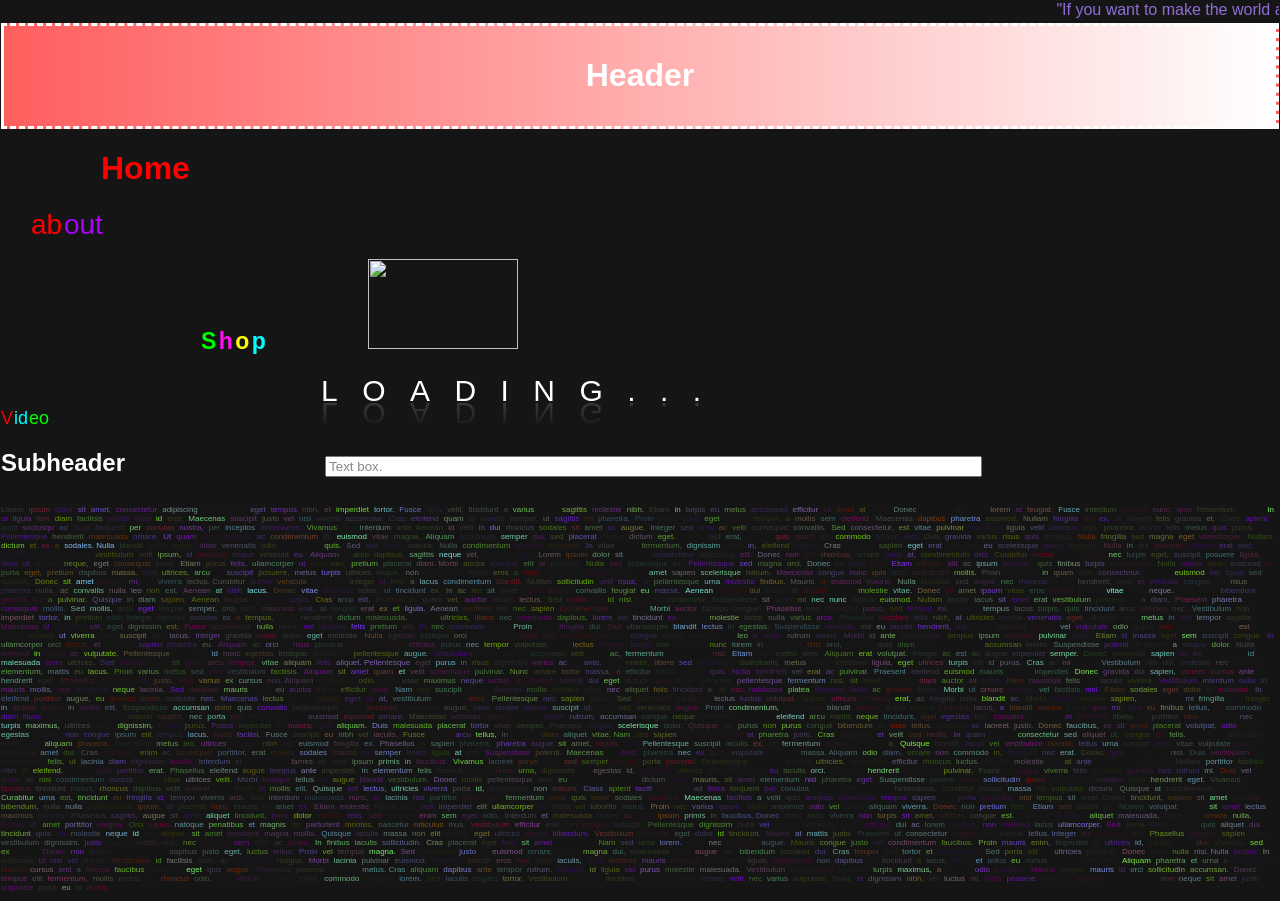
==== index.html @ 18926d53 "Add files via upload" ====
<!DOCTYPE html>
<html lang="en">
<head>
    <meta charset="UTF-8">
    <meta name="viewport" content="width=device-width, initial-scale=1.0">
    <title>11-22-33-44-55-66</title>
	 <link rel="icon" href="icon.png" type="image/png">
    <style>
		
		
		h2 {
			color: white
		}
        body {
            font-family: 'Arial', sans-serif;
            margin: 1px;
            padding: 0;
            background-color: #151515;
        }

        header {
            background: linear-gradient(to right, #FF5E5E, #ffffff);
            color: #fff;
            padding: 10px;
            text-align: center;
			border: dashed #FDFDFD
        }

        .fineprint {
            font-size: 8px;
            display: inline-block;
        }

        .random-color {
            display: inline-block;
            margin-right: 5px; /* Adjust the margin-right to create space between words */
        }
       
        marquee {
            white-space: nowrap;
            overflow: hidden;
        }

        marquee a {
            margin-right: 200px; /* Adjust the spacing between phrases */
			color: mediumpurple
        }
		
		
		
		
        .wave {
            position: relative;
            -webkit-box-reflect: below -12px linear-gradient(transparent, rgba(0, 0, 0, .2));
        }

        .wave span {
            position: relative;
            display: inline-block;
            color: #fff;
            font-size: 30px;
            text-transform: uppercase;
            animation: animate 2s ease-in-out infinite;
            animation-delay: calc(.1s*var(--i));
			margin-left: 20px
        }

        @keyframes animate {
            0% {
                transform: translateY(0px);
            }

            20% {
                transform: translateY(-20px);
            }

            40%,
            100% {
                transform: translateY(0px);
            }
        }
		
		#margin300 {
			margin-left: 300px
		}
		.textbox {
			color: #888888;
			margin-right: 200px
		}
		
a:link, a:visited {
  color: purple;
  background-color: transparent;
  text-decoration: none;
}
		
		.homelink {
			margin-left: 100px;
		}
	
		.aboutlink{
			margin-left: 30px;
			font-size: 28px;
			word-spacing: -6px;
		}
			.videolink{
			font-size: 18px;
			word-spacing: -4px;
		}
		
		.homelink a {
    color: red;
}
		.shoplink{
		padding-left: 200px;
		font-size: 23px;
		word-spacing: -4px;
		}

		
    </style>
</head>
<body>
	
    <marquee behavior="scroll" direction="left" scrollamount="5">
        <a>"If you want to make the world a better place, Take a look at yourself and make a change. Hooo" -BATMAN</a>
        <a>"But we all got a chicken-duck-woman thing waiting for us." -BLR</a>
        <a>"I launched that pug into space." -GIR</a>
		<a>"This must be a special episode, he's yelling at his sister again." -Buford Van Stomm</a>
		<a>"I'm not allowed to insult guests directly." -Bernard</a>
        <!-- Add more <a> tags for additional phrases -->
    </marquee>

<header>
        <h1>Header</h1>
    </header>

    <h1 class="homelink"> <a href="index.html">Home</a> <br> </h1>

	<a href="#" class="aboutlink">
		<font color="ff0000">ab</font>
		<font color="aa00ff">out</font>
	</a>
	
     <h3><a href="Shop/Shop.html" class="shoplink" style="padding-bottom: 30px;">
		 <font color="#00ff00">S</font>
		 <font color="#ff0ff">h</font>
		 <font color="#ffff00">o</font>
		 <font color="#00ffff">p</font>
	 </a>
	
	<a href="DVD/DVD.html" style="margin-left: 100px;"><img src="index/DVDbutton.gif" width="150" height="90" alt=""/></a>
	
	</h3>
	
	
	<div class="wave" id="margin300">
        <span style="--i:1">L</span>
        <span style="--i:2">o</span>
        <span style="--i:3">a</span>
        <span style="--i:4">d</span>
        <span style="--i:5">i</span>
        <span style="--i:6">n</span>
        <span style="--i:7">g</span>
        <span style="--i:8">.</span>
        <span style="--i:9">.</span>
        <span style="--i:10">.</span>
    </div>

	<a href="#" class="videolink">
		<font color="ff0000">V</font>
		<font color="00ffff">id</font>
		<font color="00ff00">eo</font>
	</a>

	
<h2>Subheader&nbsp; &nbsp; &nbsp; &nbsp; &nbsp; &nbsp; &nbsp; &nbsp; &nbsp; &nbsp; &nbsp; &nbsp; &nbsp; &nbsp; &nbsp; 
<input type="text"  class="textbox" value="Text box." size="80" rows="5"></h2>

	
<section>
<p class="fineprint" id="coloredText">Lorem ipsum dolor sit amet, consectetur adipiscing elit. Nullam eget tempus nibh, et imperdiet tortor. Fusce urna velit, tincidunt a varius eget, sagittis molestie nibh. Etiam in turpis eu metus accumsan efficitur sit amet at arcu. Donec dapibus sit amet lorem at feugiat. Fusce interdum gravida nunc, quis fermentum lorem. In ut ligula non diam facilisis mattis vitae id erat. Maecenas suscipit justo vel nisl viverra accumsan. Cras eleifend quam at mauris semper, ut sagittis mi pharetra. Proin porta diam eget mauris tempor, a mollis sem eleifend. Maecenas dapibus pharetra euismod. Nullam fringilla leo ex, at laoreet felis gravida et. Class aptent taciti sociosqu ad litora torquent per conubia nostra, per inceptos himenaeos. Vivamus sed interdum ante.

Aenean id velit in dui rhoncus sodales sit amet ac augue. Integer sed arcu ac velit consequat convallis. Sed consectetur, est vitae pulvinar faucibus, ligula velit dapibus felis, pharetra lacinia felis metus quis purus. Pellentesque hendrerit malesuada ornare. Ut quam sem, pulvinar ac condimentum in, euismod vitae magna. Aliquam accumsan semper dui, sed placerat neque dictum eget. Donec nisi erat, cursus quis quam ac, commodo rutrum orci. Duis gravida varius risus quis tempus. Nulla fringilla sed magna eget ullamcorper. Nullam dictum et ex a sodales.

Nulla blandit lacus lectus, vitae venenatis odio fermentum quis. Sed sed turpis mauris. Nulla condimentum placerat tincidunt. In vitae justo fermentum, dignissim dolor in, eleifend neque. Cras pulvinar sapien eget erat pharetra, eu scelerisque quam tristique. Nulla in dui volutpat, ultrices erat sed, vestibulum ante. Donec vestibulum velit ipsum, id molestie neque vehicula eu. Aliquam a arcu dapibus, sagittis neque vel, euismod nisl. Lorem ipsum dolor sit amet, consectetur adipiscing elit. Donec non nisi rhoncus, ornare nunc at, condimentum orci. Curabitur metus erat, dictum nec turpis eget, suscipit posuere ligula. Nam ut laoreet neque, eget consequat justo. Etiam purus felis, ullamcorper ut eros nec, pretium placerat diam.

Morbi auctor tristique elit at placerat. Nulla sed scelerisque ex. Pellentesque sed magna orci. Donec eu urna velit. Etiam efficitur elit ac ipsum pulvinar, quis finibus turpis scelerisque. Nulla metus eros, euismod id porta eget, pretium dapibus massa. Sed ultrices, arcu at suscipit posuere, metus turpis ultrices neque, non vestibulum lectus eros a risus. Phasellus posuere elit sit amet sapien scelerisque rutrum. Maecenas congue nunc quis arcu sollicitudin mollis. Proin maximus in quam quis consectetur. Donec euismod vel ligula sed suscipit. Donec sit amet tempor mi, ac viverra lectus.

Curabitur auctor vehicula convallis. Integer id felis a lacus condimentum blandit. Nullam sollicitudin velit risus, at pellentesque urna molestie finibus. Mauris ut euismod mauris. Nulla faucibus sed augue nec rhoncus. Nulla hendrerit, urna et vehicula congue, mi risus pharetra nulla, ac convallis nulla leo non est. Aenean at nibh lacus. Donec vitae tincidunt tellus, ut tincidunt ex. In ac leo sit amet purus finibus convallis feugiat eu massa. Aenean semper dui lacus, id aliquet neque molestie vitae. Donec sit amet ipsum vitae eros blandit finibus vitae eget neque. Maecenas bibendum gravida dui a pulvinar. Quisque in diam sapien. Aenean feugiat convallis turpis. Cras arcu elit, rhoncus ac quam vel, auctor iaculis lectus. Sed mollis est id nisl sagittis consectetur.

Suspendisse sit amet mi nec nunc finibus euismod. Nullam auctor lacus sit amet erat vestibulum posuere in a diam. Praesent pharetra consequat mollis. Sed mollis, arcu eget tempor semper, orci risus maximus erat, at feugiat erat ex et ligula. Aenean eleifend nisl nec sapien condimentum euismod. Morbi auctor facilisis congue. Phasellus non imperdiet purus, sed tempor mi. Integer tempus lacus turpis, quis tincidunt arcu ultricies nec. Vestibulum non imperdiet tortor, in pretium nibh.

Integer egestas sodales ex a tempus. Nam hendrerit dictum malesuada. Donec ultricies, libero nec commodo dapibus, lorem elit tincidunt ex, varius molestie tortor nulla varius arcu. Phasellus tincidunt felis nibh, at ultricies massa venenatis eget. Aliquam nec metus in nisl tempor sagittis. Maecenas id convallis elit, eget dignissim est. Fusce scelerisque nulla tortor, vel ultricies felis pretium vel. In nec commodo risus. Proin vitae fringilla dui. Sed ullamcorper blandit lectus in egestas. Suspendisse rhoncus, est eu iaculis hendrerit, est ligula euismod augue, vel vulputate odio quam non urna.

Maecenas est lacus, ultricies ut viverra nec, suscipit nec lacus. Integer gravida mollis quam eget molestie. Nulla egestas tristique orci sed feugiat. Duis nec vulputate mi, nec congue purus. Integer nec leo a lorem rutrum varius. Morbi id ante malesuada, tempus ipsum suscipit, pulvinar nulla. Etiam id massa eget sem suscipit congue. In ullamcorper orci lectus, et volutpat sapien pharetra eu. Aliquam ac orci a risus placerat egestas.

Donec efficitur, purus nec tempor vulputate, velit lectus semper lacus, non molestie nunc lorem in ligula. Ut felis orci, congue quis diam quis, fermentum accumsan lorem. Suspendisse potenti. Praesent a magna dolor. Nulla eleifend in quam ac vulputate. Pellentesque nec velit id nunc egestas tristique. Donec et pellentesque augue. Vestibulum quam libero, accumsan sed urna ac, fermentum malesuada nisl. Etiam non mattis sem. Aliquam erat volutpat. Integer ac est ac augue imperdiet semper. Donec venenatis sapien ac ex venenatis, id malesuada enim ultrices. Sed ultricies arcu sit amet arcu tempus, vitae aliquam felis aliquet.

Pellentesque eget purus in risus dignissim varius ac et ante. Sed mattis, libero sed vestibulum sollicitudin, metus turpis interdum ligula, eget ultrices turpis elit id purus. Cras ac mi lacus. Vestibulum nisi dui, molestie nec pharetra elementum, mattis eu lacus. Proin varius metus sed erat vestibulum facilisis. Aliquam sit amet quam et velit scelerisque pulvinar. Nunc ornare tortor massa, a efficitur tellus ultrices quis. Nulla hendrerit vel erat ac pulvinar. Praesent eleifend euismod mauris mattis imperdiet. Donec gravida dui sapien, laoreet cursus ante hendrerit eget. Phasellus dictum mollis justo, eget varius ex cursus non.

Aliquam bibendum odio urna, vitae maximus neque luctus ac. Nullam blandit dui eget dictum ullamcorper. Vivamus pellentesque fermentum nisi, sit amet placerat diam auctor sit amet. Nam maximus felis vel iaculis viverra. Vestibulum interdum nulla in mauris mollis, non hendrerit neque lacinia. Sed tincidunt mauris eros, eu auctor ligula efficitur vitae. Nam sed suscipit purus. Aenean mollis sodales odio, nec aliquet felis tincidunt a. In hac habitasse platea dictumst.

Nulla ac gravida libero. Morbi ut ornare massa, vel facilisis nisi. Etiam sodales eget dolor et euismod. In eleifend porttitor augue, eu gravida lorem molestie nec. Maecenas lectus ipsum, lacinia eget mi at, vestibulum dapibus eros. Pellentesque nec sapien purus. Sed bibendum metus in lectus luctus volutpat. Nullam ultrices rhoncus erat, ac fringilla nulla blandit ac. Morbi dictum tempus sapien, nec luctus mi fringilla eu. Integer in dictum quam, in mollis elit. Suspendisse accumsan dolor quis convallis pellentesque. Nam tincidunt consequat augue, vitae ornare mauris suscipit id. Duis nec venenatis augue. Proin condimentum, libero non blandit lacinia, quam massa pharetra lacus, a blandit mauris purus quis mi. Sed eu finibus tellus, ut commodo diam.

Nunc dignissim tellus quis mauris sagittis, nec porta nisi faucibus. Nunc euismod euismod ornare. Maecenas vehicula quam eleifend ipsum rutrum, accumsan congue neque venenatis. Quisque eleifend arcu mattis neque tincidunt, eget egestas felis convallis. Aliquam et interdum libero, at porttitor sem. Aliquam nec turpis maximus, ultrices enim dignissim, mattis purus. Fusce imperdiet at mauris quis aliquam. Duis malesuada placerat tortor vitae semper. Praesent congue scelerisque dolor. Quisque vel purus non purus congue bibendum ut vitae tellus. Aliquam ac laoreet justo. Donec faucibus, ex sit amet placerat volutpat, odio nulla egestas mauris, non congue ipsum elit tempus lacus. Nulla facilisi. Fusce suscipit eu nibh vel iaculis. Fusce mollis arcu tellus, in finibus diam aliquet vitae.

Nam sed sapien lectus. Praesent at pharetra justo. Cras imperdiet et velit sed mollis. In quam quam, consectetur sed aliquet ut, congue ac felis. Vivamus bibendum lorem non aliquam pharetra. Maecenas metus leo, ultrices gravida nibh ac, euismod fringilla ex. Phasellus in sapien pharetra, pharetra augue sit amet, iaculis nisi. Pellentesque suscipit iaculis ex, ac fermentum quam imperdiet a. Quisque blandit, lacus vel vestibulum blandit, tellus urna suscipit velit, vitae vulputate arcu ipsum sit amet dui. Cras tincidunt, enim ac consequat porttitor, erat mauris sodales mauris, in semper lorem ligula at est. Suspendisse potenti. Maecenas ex felis, pharetra nec ex quis, vulputate ultricies massa.

Aliquam odio diam, ornare non commodo in, tincidunt nec erat. Donec quis sollicitudin nisi. Duis vestibulum ullamcorper felis, ut lacinia diam dignissim iaculis. Interdum et malesuada fames ac ante ipsum primis in faucibus. Vivamus laoreet purus erat, sed semper mauris porta placerat. Pellentesque suscipit gravida ultricies. Maecenas efficitur rhoncus luctus. Integer molestie leo at ante consequat pharetra. Nullam porttitor facilisis nibh et eleifend. Donec eget porttitor erat. Phasellus eleifend augue tempus ante imperdiet, in elementum felis tempus. Etiam nunc urna, dignissim ac egestas id, vulputate ultrices ante.

Maecenas eu iaculis orci. Praesent hendrerit venenatis pulvinar. Fusce at augue viverra felis molestie gravida nec rutrum mi. Duis vel libero ac nisi condimentum cursus. Proin vitae ultrices velit. Morbi tristique tellus ac augue blandit vestibulum. Donec mollis pellentesque ante eu commodo.

Integer dictum dolor mauris, sit amet elementum nisl pharetra eget. Suspendisse potenti. Nam sollicitudin quam mi, ultrices sodales risus hendrerit eget. Vivamus faucibus tincidunt metus, rhoncus dapibus velit laoreet sed. Proin id mollis elit. Quisque est lectus, ultricies viverra porta id, elementum non mauris. Class aptent taciti sociosqu ad litora torquent per conubia nostra, per inceptos himenaeos. Curabitur cursus massa vel vulputate dictum. Quisque at condimentum ipsum. Curabitur urna est, tincidunt eu fringilla id, tempor viverra orci. Sed interdum malesuada nunc, et lacinia nisl porttitor quis. Nam fermentum nunc quis tortor sodales tincidunt. Maecenas facilisis a velit quis tempus. Maecenas tempus sapien elit, porta imperdiet nisl tempus sit amet.

Donec tincidunt, sapien sit amet sodales bibendum, nulla nulla pellentesque ipsum, at placerat nunc mauris sit amet ex. Etiam molestie finibus dui, non imperdiet elit ullamcorper in. Nulla vel lobortis metus. Proin nec varius ipsum. Morbi maximus odio vel turpis aliquam viverra. Donec non pretium felis. Etiam sed auctor ex. Nullam volutpat neque sit amet lectus maximus lobortis. Phasellus sagittis, augue sit amet aliquet tincidunt, nunc dolor efficitur felis, sed sodales enim sem eget odio. Interdum et malesuada fames ac ante ipsum primis in faucibus.

Donec dolor arcu, viverra non turpis sit amet, ultrices congue est. Vivamus faucibus aliquet malesuada. Donec ut ornare nulla. Donec sit amet porttitor magna. Orci varius natoque penatibus et magnis dis parturient montes, nascetur ridiculus mus. Vestibulum efficitur erat non congue suscipit. Pellentesque dignissim nulla vel efficitur vehicula. Nulla efficitur dui ac lorem facilisis, non eleifend lacus ullamcorper. Sed porta libero quam, quis aliquet dui tincidunt quis. Ut molestie neque id nisl aliquet, sit amet hendrerit magna mollis. Quisque iaculis massa non elit mattis, eget ultrices augue bibendum. Vestibulum convallis eget dolor id tincidunt. Mauris at mattis justo. Praesent ut consectetur metus, non cursus tellus.

Integer eu euismod nisl. Phasellus sagittis, sapien vitae vestibulum dignissim, justo mauris mattis erat, nec dapibus sem nibh ac quam. In finibus iaculis sollicitudin. Cras placerat eget felis sit amet venenatis. Nam sed urna lorem. Cras nec molestie augue. Mauris congue justo vel condimentum faucibus. Proin mauris enim, imperdiet id ultrices id, cursus quis dui. Vivamus sed ex lectus. Donec non quam condimentum, dapibus justo eget, luctus tellus. Proin vel tempus magna. Sed venenatis justo id euismod ornare. Morbi magna dui, malesuada eget augue vel, bibendum tincidunt dui. Cras tempor sed tortor et scelerisque. Sed porta elit in ultricies placerat. Donec vitae nulla nisi.

Nulla facilisi. In vulputate ut nisl vel auctor. Vestibulum id facilisis arcu, ac fermentum magna. Morbi lacinia pulvinar euismod. Vivamus blandit eros non diam iaculis, vitae eleifend mauris rhoncus. Duis odio ligula, vestibulum non dapibus ut, tincidunt a lacus. Proin et tellus eu metus egestas pharetra. Aliquam pharetra et urna a vestibulum. Mauris cursus orci a massa faucibus maximus eget quis augue. Phasellus placerat dapibus metus.

Cras aliquam dapibus ante tempor rutrum. Aenean id ligula vel purus molestie malesuada. Vestibulum lacinia odio tincidunt turpis maximus, a aliquet odio posuere. Mauris tempor mauris id orci sollicitudin accumsan. Donec tempus elit fermentum, mollis metus ac, rhoncus odio. Duis dictum sodales tortor, commodo pharetra lorem. Sed iaculis sagittis tortor. Vestibulum eleifend tincidunt imperdiet. Duis ornare velit nec varius vulputate. Nunc et dignissim nibh, vel luctus mi. Duis posuere rhoncus dapibus. Pellentesque non neque sit amet justo vulputate porta eu id lectus.

</p>
</section>

<script>
        function getRandomMutedColor() {
            var letters = '0123456789ABCDEF';
            var color = '#';
            for (var i = 0; i < 6; i++) {
                color += letters[Math.floor(Math.random() * 16)];
            }
            // Make the color more muted by adjusting brightness and saturation
            color = color.replace(/^#/, '#80'); // Adjust the brightness (80 out of 100)
            return color;
        }

        var wordsContainer = document.getElementById('coloredText');
        var words = wordsContainer.textContent.split(' ');

        wordsContainer.innerHTML = ''; // Clear the original content

        words.forEach(function (word) {
            var span = document.createElement('span');
            span.textContent = word + ' ';
            span.classList.add('random-color');
            span.style.color = getRandomMutedColor();
            wordsContainer.appendChild(span);
        });
    </script>
	
	
	
	
<script>
	        function generateRandomDigits(length) {
            let result = '';
            const characters = '0123456789';
            const charactersLength = characters.length;
            for (let i = 0; i < length; i++) {
                result += characters.charAt(Math.floor(Math.random() * charactersLength));
            }
            return result;
        }

        function changeTitle() {
            const randomDigits = generateRandomDigits(10); // Change 8 to the desired length of digits
            document.title = ' ' + randomDigits;
        }

        // Change the title every 3 seconds (3000 milliseconds)
        setInterval(changeTitle, 1000);
	
</script>
	
</body>
</html>
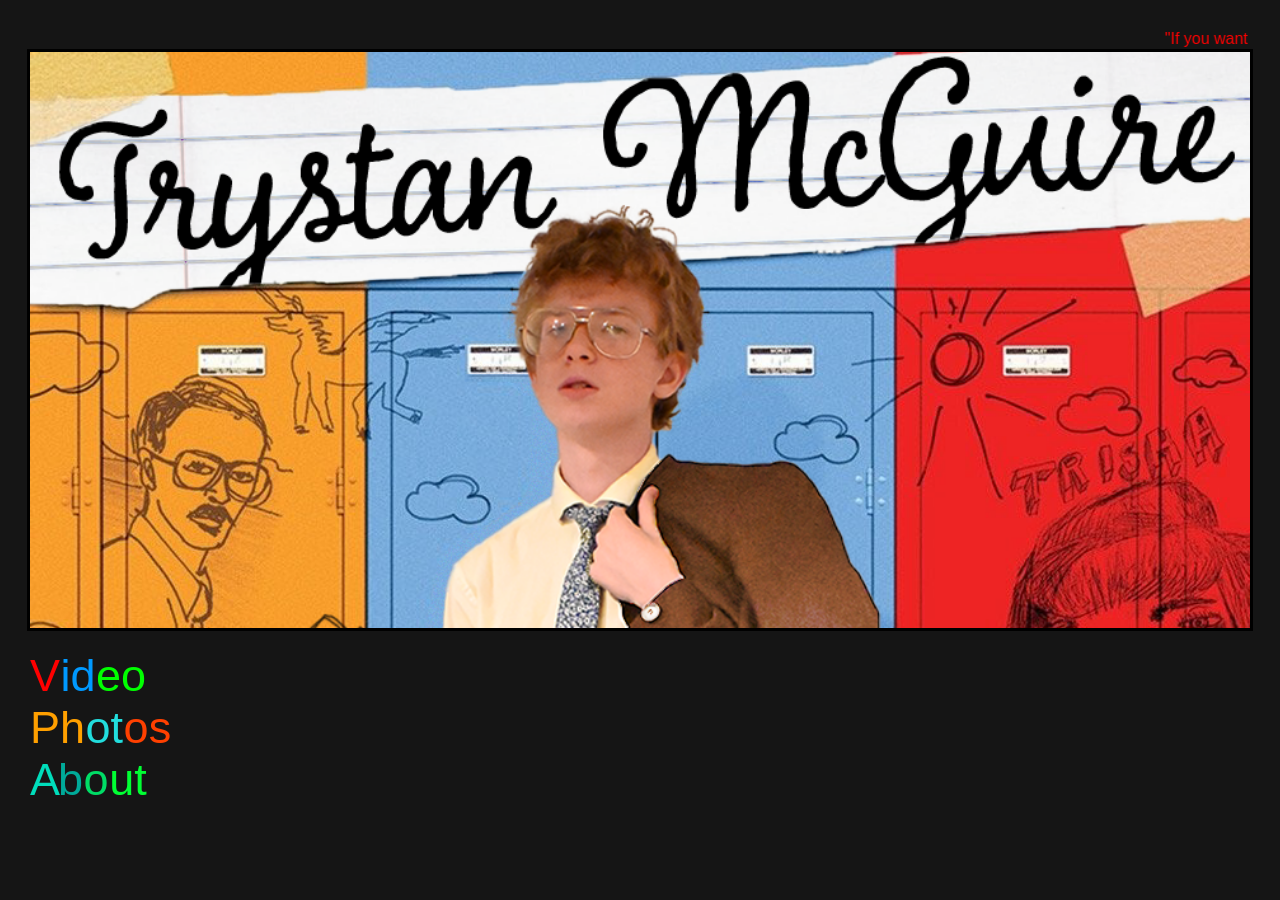
==== commit c96bb3f5: "Add files via upload" ====
--- a/index.html
+++ b/index.html
@@ -1,10 +1,12 @@
+<!doctype html>
+<html>
 <!DOCTYPE html>
 <html lang="en">
 <head>
     <meta charset="UTF-8">
     <meta name="viewport" content="width=device-width, initial-scale=1.0">
-    <title>11-22-33-44-55-66</title>
-	 <link rel="icon" href="icon.png" type="image/png">
+    <title>Trystan's Homepage</title>
+	 <link rel="icon" href="index/icon.png" type="image/png">
     <style>
 		
 		
@@ -13,27 +15,9 @@
 		}
         body {
             font-family: 'Arial', sans-serif;
-            margin: 1px;
+            margin: 30px;
             padding: 0;
             background-color: #151515;
-        }
-
-        header {
-            background: linear-gradient(to right, #FF5E5E, #ffffff);
-            color: #fff;
-            padding: 10px;
-            text-align: center;
-			border: dashed #FDFDFD
-        }
-
-        .fineprint {
-            font-size: 8px;
-            display: inline-block;
-        }
-
-        .random-color {
-            display: inline-block;
-            margin-right: 5px; /* Adjust the margin-right to create space between words */
         }
        
         marquee {
@@ -43,49 +27,12 @@
 
         marquee a {
             margin-right: 200px; /* Adjust the spacing between phrases */
-			color: mediumpurple
-        }
-		
-		
-		
-		
-        .wave {
-            position: relative;
-            -webkit-box-reflect: below -12px linear-gradient(transparent, rgba(0, 0, 0, .2));
+			color: red
         }
 
-        .wave span {
-            position: relative;
-            display: inline-block;
-            color: #fff;
-            font-size: 30px;
-            text-transform: uppercase;
-            animation: animate 2s ease-in-out infinite;
-            animation-delay: calc(.1s*var(--i));
-			margin-left: 20px
-        }
-
-        @keyframes animate {
-            0% {
-                transform: translateY(0px);
-            }
-
-            20% {
-                transform: translateY(-20px);
-            }
-
-            40%,
-            100% {
-                transform: translateY(0px);
-            }
-        }
 		
 		#margin300 {
 			margin-left: 300px
-		}
-		.textbox {
-			color: #888888;
-			margin-right: 200px
 		}
 		
 a:link, a:visited {
@@ -94,187 +41,58 @@
   text-decoration: none;
 }
 		
-		.homelink {
-			margin-left: 100px;
-		}
-	
+
 		.aboutlink{
 			margin-left: 30px;
 			font-size: 28px;
 			word-spacing: -6px;
 		}
+		
 			.videolink{
-			font-size: 18px;
-			word-spacing: -4px;
+			font-size: 45px;
+			word-spacing: -12px;
 		}
+		
+		.napoleon {
+  object-fit: cover;
+  width: 100%;
+  height: 45vw;
+  object-position: center 5%;
+  outline: solid; color: black;
+}
 		
 		.homelink a {
     color: red;
-}
-		.shoplink{
-		padding-left: 200px;
-		font-size: 23px;
-		word-spacing: -4px;
-		}
-
-		
+}		
     </style>
 </head>
+
 <body>
+	    <marquee behavior="scroll" direction="left" scrollamount="5">
+        <a>"If you want to make the world a better place, Take a look at yourself and make a change. Hooo" -BATMAN</a>
+        <!-- Add more <a> tags for additional phrases -->	
+    </marquee>
 	
-    <marquee behavior="scroll" direction="left" scrollamount="5">
-        <a>"If you want to make the world a better place, Take a look at yourself and make a change. Hooo" -BATMAN</a>
-        <a>"But we all got a chicken-duck-woman thing waiting for us." -BLR</a>
-        <a>"I launched that pug into space." -GIR</a>
-		<a>"This must be a special episode, he's yelling at his sister again." -Buford Van Stomm</a>
-		<a>"I'm not allowed to insult guests directly." -Bernard</a>
-        <!-- Add more <a> tags for additional phrases -->
-    </marquee>
-
-<header>
-        <h1>Header</h1>
-    </header>
-
-    <h1 class="homelink"> <a href="index.html">Home</a> <br> </h1>
-
-	<a href="#" class="aboutlink">
-		<font color="ff0000">ab</font>
-		<font color="aa00ff">out</font>
-	</a>
+	<img src="index/NapoleonPosterTrystan0.png" alt="train" class="napoleon">
+	<br><br>
 	
-     <h3><a href="Shop/Shop.html" class="shoplink" style="padding-bottom: 30px;">
-		 <font color="#00ff00">S</font>
-		 <font color="#ff0ff">h</font>
-		 <font color="#ffff00">o</font>
-		 <font color="#00ffff">p</font>
-	 </a>
-	
-	<a href="DVD/DVD.html" style="margin-left: 100px;"><img src="index/DVDbutton.gif" width="150" height="90" alt=""/></a>
-	
-	</h3>
-	
-	
-	<div class="wave" id="margin300">
-        <span style="--i:1">L</span>
-        <span style="--i:2">o</span>
-        <span style="--i:3">a</span>
-        <span style="--i:4">d</span>
-        <span style="--i:5">i</span>
-        <span style="--i:6">n</span>
-        <span style="--i:7">g</span>
-        <span style="--i:8">.</span>
-        <span style="--i:9">.</span>
-        <span style="--i:10">.</span>
-    </div>
-
-	<a href="#" class="videolink">
+		<a href="portfolio.html" class="videolink">
 		<font color="ff0000">V</font>
-		<font color="00ffff">id</font>
+		<font color="0099ff">id</font>
 		<font color="00ff00">eo</font>
 	</a>
-
-	
-<h2>Subheader&nbsp; &nbsp; &nbsp; &nbsp; &nbsp; &nbsp; &nbsp; &nbsp; &nbsp; &nbsp; &nbsp; &nbsp; &nbsp; &nbsp; &nbsp; 
-<input type="text"  class="textbox" value="Text box." size="80" rows="5"></h2>
-
-	
-<section>
-<p class="fineprint" id="coloredText">Lorem ipsum dolor sit amet, consectetur adipiscing elit. Nullam eget tempus nibh, et imperdiet tortor. Fusce urna velit, tincidunt a varius eget, sagittis molestie nibh. Etiam in turpis eu metus accumsan efficitur sit amet at arcu. Donec dapibus sit amet lorem at feugiat. Fusce interdum gravida nunc, quis fermentum lorem. In ut ligula non diam facilisis mattis vitae id erat. Maecenas suscipit justo vel nisl viverra accumsan. Cras eleifend quam at mauris semper, ut sagittis mi pharetra. Proin porta diam eget mauris tempor, a mollis sem eleifend. Maecenas dapibus pharetra euismod. Nullam fringilla leo ex, at laoreet felis gravida et. Class aptent taciti sociosqu ad litora torquent per conubia nostra, per inceptos himenaeos. Vivamus sed interdum ante.
-
-Aenean id velit in dui rhoncus sodales sit amet ac augue. Integer sed arcu ac velit consequat convallis. Sed consectetur, est vitae pulvinar faucibus, ligula velit dapibus felis, pharetra lacinia felis metus quis purus. Pellentesque hendrerit malesuada ornare. Ut quam sem, pulvinar ac condimentum in, euismod vitae magna. Aliquam accumsan semper dui, sed placerat neque dictum eget. Donec nisi erat, cursus quis quam ac, commodo rutrum orci. Duis gravida varius risus quis tempus. Nulla fringilla sed magna eget ullamcorper. Nullam dictum et ex a sodales.
-
-Nulla blandit lacus lectus, vitae venenatis odio fermentum quis. Sed sed turpis mauris. Nulla condimentum placerat tincidunt. In vitae justo fermentum, dignissim dolor in, eleifend neque. Cras pulvinar sapien eget erat pharetra, eu scelerisque quam tristique. Nulla in dui volutpat, ultrices erat sed, vestibulum ante. Donec vestibulum velit ipsum, id molestie neque vehicula eu. Aliquam a arcu dapibus, sagittis neque vel, euismod nisl. Lorem ipsum dolor sit amet, consectetur adipiscing elit. Donec non nisi rhoncus, ornare nunc at, condimentum orci. Curabitur metus erat, dictum nec turpis eget, suscipit posuere ligula. Nam ut laoreet neque, eget consequat justo. Etiam purus felis, ullamcorper ut eros nec, pretium placerat diam.
-
-Morbi auctor tristique elit at placerat. Nulla sed scelerisque ex. Pellentesque sed magna orci. Donec eu urna velit. Etiam efficitur elit ac ipsum pulvinar, quis finibus turpis scelerisque. Nulla metus eros, euismod id porta eget, pretium dapibus massa. Sed ultrices, arcu at suscipit posuere, metus turpis ultrices neque, non vestibulum lectus eros a risus. Phasellus posuere elit sit amet sapien scelerisque rutrum. Maecenas congue nunc quis arcu sollicitudin mollis. Proin maximus in quam quis consectetur. Donec euismod vel ligula sed suscipit. Donec sit amet tempor mi, ac viverra lectus.
-
-Curabitur auctor vehicula convallis. Integer id felis a lacus condimentum blandit. Nullam sollicitudin velit risus, at pellentesque urna molestie finibus. Mauris ut euismod mauris. Nulla faucibus sed augue nec rhoncus. Nulla hendrerit, urna et vehicula congue, mi risus pharetra nulla, ac convallis nulla leo non est. Aenean at nibh lacus. Donec vitae tincidunt tellus, ut tincidunt ex. In ac leo sit amet purus finibus convallis feugiat eu massa. Aenean semper dui lacus, id aliquet neque molestie vitae. Donec sit amet ipsum vitae eros blandit finibus vitae eget neque. Maecenas bibendum gravida dui a pulvinar. Quisque in diam sapien. Aenean feugiat convallis turpis. Cras arcu elit, rhoncus ac quam vel, auctor iaculis lectus. Sed mollis est id nisl sagittis consectetur.
-
-Suspendisse sit amet mi nec nunc finibus euismod. Nullam auctor lacus sit amet erat vestibulum posuere in a diam. Praesent pharetra consequat mollis. Sed mollis, arcu eget tempor semper, orci risus maximus erat, at feugiat erat ex et ligula. Aenean eleifend nisl nec sapien condimentum euismod. Morbi auctor facilisis congue. Phasellus non imperdiet purus, sed tempor mi. Integer tempus lacus turpis, quis tincidunt arcu ultricies nec. Vestibulum non imperdiet tortor, in pretium nibh.
-
-Integer egestas sodales ex a tempus. Nam hendrerit dictum malesuada. Donec ultricies, libero nec commodo dapibus, lorem elit tincidunt ex, varius molestie tortor nulla varius arcu. Phasellus tincidunt felis nibh, at ultricies massa venenatis eget. Aliquam nec metus in nisl tempor sagittis. Maecenas id convallis elit, eget dignissim est. Fusce scelerisque nulla tortor, vel ultricies felis pretium vel. In nec commodo risus. Proin vitae fringilla dui. Sed ullamcorper blandit lectus in egestas. Suspendisse rhoncus, est eu iaculis hendrerit, est ligula euismod augue, vel vulputate odio quam non urna.
-
-Maecenas est lacus, ultricies ut viverra nec, suscipit nec lacus. Integer gravida mollis quam eget molestie. Nulla egestas tristique orci sed feugiat. Duis nec vulputate mi, nec congue purus. Integer nec leo a lorem rutrum varius. Morbi id ante malesuada, tempus ipsum suscipit, pulvinar nulla. Etiam id massa eget sem suscipit congue. In ullamcorper orci lectus, et volutpat sapien pharetra eu. Aliquam ac orci a risus placerat egestas.
-
-Donec efficitur, purus nec tempor vulputate, velit lectus semper lacus, non molestie nunc lorem in ligula. Ut felis orci, congue quis diam quis, fermentum accumsan lorem. Suspendisse potenti. Praesent a magna dolor. Nulla eleifend in quam ac vulputate. Pellentesque nec velit id nunc egestas tristique. Donec et pellentesque augue. Vestibulum quam libero, accumsan sed urna ac, fermentum malesuada nisl. Etiam non mattis sem. Aliquam erat volutpat. Integer ac est ac augue imperdiet semper. Donec venenatis sapien ac ex venenatis, id malesuada enim ultrices. Sed ultricies arcu sit amet arcu tempus, vitae aliquam felis aliquet.
-
-Pellentesque eget purus in risus dignissim varius ac et ante. Sed mattis, libero sed vestibulum sollicitudin, metus turpis interdum ligula, eget ultrices turpis elit id purus. Cras ac mi lacus. Vestibulum nisi dui, molestie nec pharetra elementum, mattis eu lacus. Proin varius metus sed erat vestibulum facilisis. Aliquam sit amet quam et velit scelerisque pulvinar. Nunc ornare tortor massa, a efficitur tellus ultrices quis. Nulla hendrerit vel erat ac pulvinar. Praesent eleifend euismod mauris mattis imperdiet. Donec gravida dui sapien, laoreet cursus ante hendrerit eget. Phasellus dictum mollis justo, eget varius ex cursus non.
-
-Aliquam bibendum odio urna, vitae maximus neque luctus ac. Nullam blandit dui eget dictum ullamcorper. Vivamus pellentesque fermentum nisi, sit amet placerat diam auctor sit amet. Nam maximus felis vel iaculis viverra. Vestibulum interdum nulla in mauris mollis, non hendrerit neque lacinia. Sed tincidunt mauris eros, eu auctor ligula efficitur vitae. Nam sed suscipit purus. Aenean mollis sodales odio, nec aliquet felis tincidunt a. In hac habitasse platea dictumst.
-
-Nulla ac gravida libero. Morbi ut ornare massa, vel facilisis nisi. Etiam sodales eget dolor et euismod. In eleifend porttitor augue, eu gravida lorem molestie nec. Maecenas lectus ipsum, lacinia eget mi at, vestibulum dapibus eros. Pellentesque nec sapien purus. Sed bibendum metus in lectus luctus volutpat. Nullam ultrices rhoncus erat, ac fringilla nulla blandit ac. Morbi dictum tempus sapien, nec luctus mi fringilla eu. Integer in dictum quam, in mollis elit. Suspendisse accumsan dolor quis convallis pellentesque. Nam tincidunt consequat augue, vitae ornare mauris suscipit id. Duis nec venenatis augue. Proin condimentum, libero non blandit lacinia, quam massa pharetra lacus, a blandit mauris purus quis mi. Sed eu finibus tellus, ut commodo diam.
-
-Nunc dignissim tellus quis mauris sagittis, nec porta nisi faucibus. Nunc euismod euismod ornare. Maecenas vehicula quam eleifend ipsum rutrum, accumsan congue neque venenatis. Quisque eleifend arcu mattis neque tincidunt, eget egestas felis convallis. Aliquam et interdum libero, at porttitor sem. Aliquam nec turpis maximus, ultrices enim dignissim, mattis purus. Fusce imperdiet at mauris quis aliquam. Duis malesuada placerat tortor vitae semper. Praesent congue scelerisque dolor. Quisque vel purus non purus congue bibendum ut vitae tellus. Aliquam ac laoreet justo. Donec faucibus, ex sit amet placerat volutpat, odio nulla egestas mauris, non congue ipsum elit tempus lacus. Nulla facilisi. Fusce suscipit eu nibh vel iaculis. Fusce mollis arcu tellus, in finibus diam aliquet vitae.
-
-Nam sed sapien lectus. Praesent at pharetra justo. Cras imperdiet et velit sed mollis. In quam quam, consectetur sed aliquet ut, congue ac felis. Vivamus bibendum lorem non aliquam pharetra. Maecenas metus leo, ultrices gravida nibh ac, euismod fringilla ex. Phasellus in sapien pharetra, pharetra augue sit amet, iaculis nisi. Pellentesque suscipit iaculis ex, ac fermentum quam imperdiet a. Quisque blandit, lacus vel vestibulum blandit, tellus urna suscipit velit, vitae vulputate arcu ipsum sit amet dui. Cras tincidunt, enim ac consequat porttitor, erat mauris sodales mauris, in semper lorem ligula at est. Suspendisse potenti. Maecenas ex felis, pharetra nec ex quis, vulputate ultricies massa.
-
-Aliquam odio diam, ornare non commodo in, tincidunt nec erat. Donec quis sollicitudin nisi. Duis vestibulum ullamcorper felis, ut lacinia diam dignissim iaculis. Interdum et malesuada fames ac ante ipsum primis in faucibus. Vivamus laoreet purus erat, sed semper mauris porta placerat. Pellentesque suscipit gravida ultricies. Maecenas efficitur rhoncus luctus. Integer molestie leo at ante consequat pharetra. Nullam porttitor facilisis nibh et eleifend. Donec eget porttitor erat. Phasellus eleifend augue tempus ante imperdiet, in elementum felis tempus. Etiam nunc urna, dignissim ac egestas id, vulputate ultrices ante.
-
-Maecenas eu iaculis orci. Praesent hendrerit venenatis pulvinar. Fusce at augue viverra felis molestie gravida nec rutrum mi. Duis vel libero ac nisi condimentum cursus. Proin vitae ultrices velit. Morbi tristique tellus ac augue blandit vestibulum. Donec mollis pellentesque ante eu commodo.
-
-Integer dictum dolor mauris, sit amet elementum nisl pharetra eget. Suspendisse potenti. Nam sollicitudin quam mi, ultrices sodales risus hendrerit eget. Vivamus faucibus tincidunt metus, rhoncus dapibus velit laoreet sed. Proin id mollis elit. Quisque est lectus, ultricies viverra porta id, elementum non mauris. Class aptent taciti sociosqu ad litora torquent per conubia nostra, per inceptos himenaeos. Curabitur cursus massa vel vulputate dictum. Quisque at condimentum ipsum. Curabitur urna est, tincidunt eu fringilla id, tempor viverra orci. Sed interdum malesuada nunc, et lacinia nisl porttitor quis. Nam fermentum nunc quis tortor sodales tincidunt. Maecenas facilisis a velit quis tempus. Maecenas tempus sapien elit, porta imperdiet nisl tempus sit amet.
-
-Donec tincidunt, sapien sit amet sodales bibendum, nulla nulla pellentesque ipsum, at placerat nunc mauris sit amet ex. Etiam molestie finibus dui, non imperdiet elit ullamcorper in. Nulla vel lobortis metus. Proin nec varius ipsum. Morbi maximus odio vel turpis aliquam viverra. Donec non pretium felis. Etiam sed auctor ex. Nullam volutpat neque sit amet lectus maximus lobortis. Phasellus sagittis, augue sit amet aliquet tincidunt, nunc dolor efficitur felis, sed sodales enim sem eget odio. Interdum et malesuada fames ac ante ipsum primis in faucibus.
-
-Donec dolor arcu, viverra non turpis sit amet, ultrices congue est. Vivamus faucibus aliquet malesuada. Donec ut ornare nulla. Donec sit amet porttitor magna. Orci varius natoque penatibus et magnis dis parturient montes, nascetur ridiculus mus. Vestibulum efficitur erat non congue suscipit. Pellentesque dignissim nulla vel efficitur vehicula. Nulla efficitur dui ac lorem facilisis, non eleifend lacus ullamcorper. Sed porta libero quam, quis aliquet dui tincidunt quis. Ut molestie neque id nisl aliquet, sit amet hendrerit magna mollis. Quisque iaculis massa non elit mattis, eget ultrices augue bibendum. Vestibulum convallis eget dolor id tincidunt. Mauris at mattis justo. Praesent ut consectetur metus, non cursus tellus.
-
-Integer eu euismod nisl. Phasellus sagittis, sapien vitae vestibulum dignissim, justo mauris mattis erat, nec dapibus sem nibh ac quam. In finibus iaculis sollicitudin. Cras placerat eget felis sit amet venenatis. Nam sed urna lorem. Cras nec molestie augue. Mauris congue justo vel condimentum faucibus. Proin mauris enim, imperdiet id ultrices id, cursus quis dui. Vivamus sed ex lectus. Donec non quam condimentum, dapibus justo eget, luctus tellus. Proin vel tempus magna. Sed venenatis justo id euismod ornare. Morbi magna dui, malesuada eget augue vel, bibendum tincidunt dui. Cras tempor sed tortor et scelerisque. Sed porta elit in ultricies placerat. Donec vitae nulla nisi.
-
-Nulla facilisi. In vulputate ut nisl vel auctor. Vestibulum id facilisis arcu, ac fermentum magna. Morbi lacinia pulvinar euismod. Vivamus blandit eros non diam iaculis, vitae eleifend mauris rhoncus. Duis odio ligula, vestibulum non dapibus ut, tincidunt a lacus. Proin et tellus eu metus egestas pharetra. Aliquam pharetra et urna a vestibulum. Mauris cursus orci a massa faucibus maximus eget quis augue. Phasellus placerat dapibus metus.
-
-Cras aliquam dapibus ante tempor rutrum. Aenean id ligula vel purus molestie malesuada. Vestibulum lacinia odio tincidunt turpis maximus, a aliquet odio posuere. Mauris tempor mauris id orci sollicitudin accumsan. Donec tempus elit fermentum, mollis metus ac, rhoncus odio. Duis dictum sodales tortor, commodo pharetra lorem. Sed iaculis sagittis tortor. Vestibulum eleifend tincidunt imperdiet. Duis ornare velit nec varius vulputate. Nunc et dignissim nibh, vel luctus mi. Duis posuere rhoncus dapibus. Pellentesque non neque sit amet justo vulputate porta eu id lectus.
-
-</p>
-</section>
-
-<script>
-        function getRandomMutedColor() {
-            var letters = '0123456789ABCDEF';
-            var color = '#';
-            for (var i = 0; i < 6; i++) {
-                color += letters[Math.floor(Math.random() * 16)];
-            }
-            // Make the color more muted by adjusting brightness and saturation
-            color = color.replace(/^#/, '#80'); // Adjust the brightness (80 out of 100)
-            return color;
-        }
-
-        var wordsContainer = document.getElementById('coloredText');
-        var words = wordsContainer.textContent.split(' ');
-
-        wordsContainer.innerHTML = ''; // Clear the original content
-
-        words.forEach(function (word) {
-            var span = document.createElement('span');
-            span.textContent = word + ' ';
-            span.classList.add('random-color');
-            span.style.color = getRandomMutedColor();
-            wordsContainer.appendChild(span);
-        });
-    </script>
-	
-	
-	
-	
-<script>
-	        function generateRandomDigits(length) {
-            let result = '';
-            const characters = '0123456789';
-            const charactersLength = characters.length;
-            for (let i = 0; i < length; i++) {
-                result += characters.charAt(Math.floor(Math.random() * charactersLength));
-            }
-            return result;
-        }
-
-        function changeTitle() {
-            const randomDigits = generateRandomDigits(10); // Change 8 to the desired length of digits
-            document.title = ' ' + randomDigits;
-        }
-
-        // Change the title every 3 seconds (3000 milliseconds)
-        setInterval(changeTitle, 1000);
-	
-</script>
-	
+		<br>
+			<a href="#" class="videolink">
+		<font color="ffa000">Ph</font>
+		<font color="22dddd">ot</font>
+		<font color="ff4000">os</font>
+	</a>
+	<br>
+				<a href="about.html" class="videolink">
+		<font color="00ddbb">A</font>
+		<font color="00aa99">b</font>
+		<font color="00dd66">o</font>
+		<font color="00ff33">ut</font>
+	</a>
 </body>
-</html>
+</html>
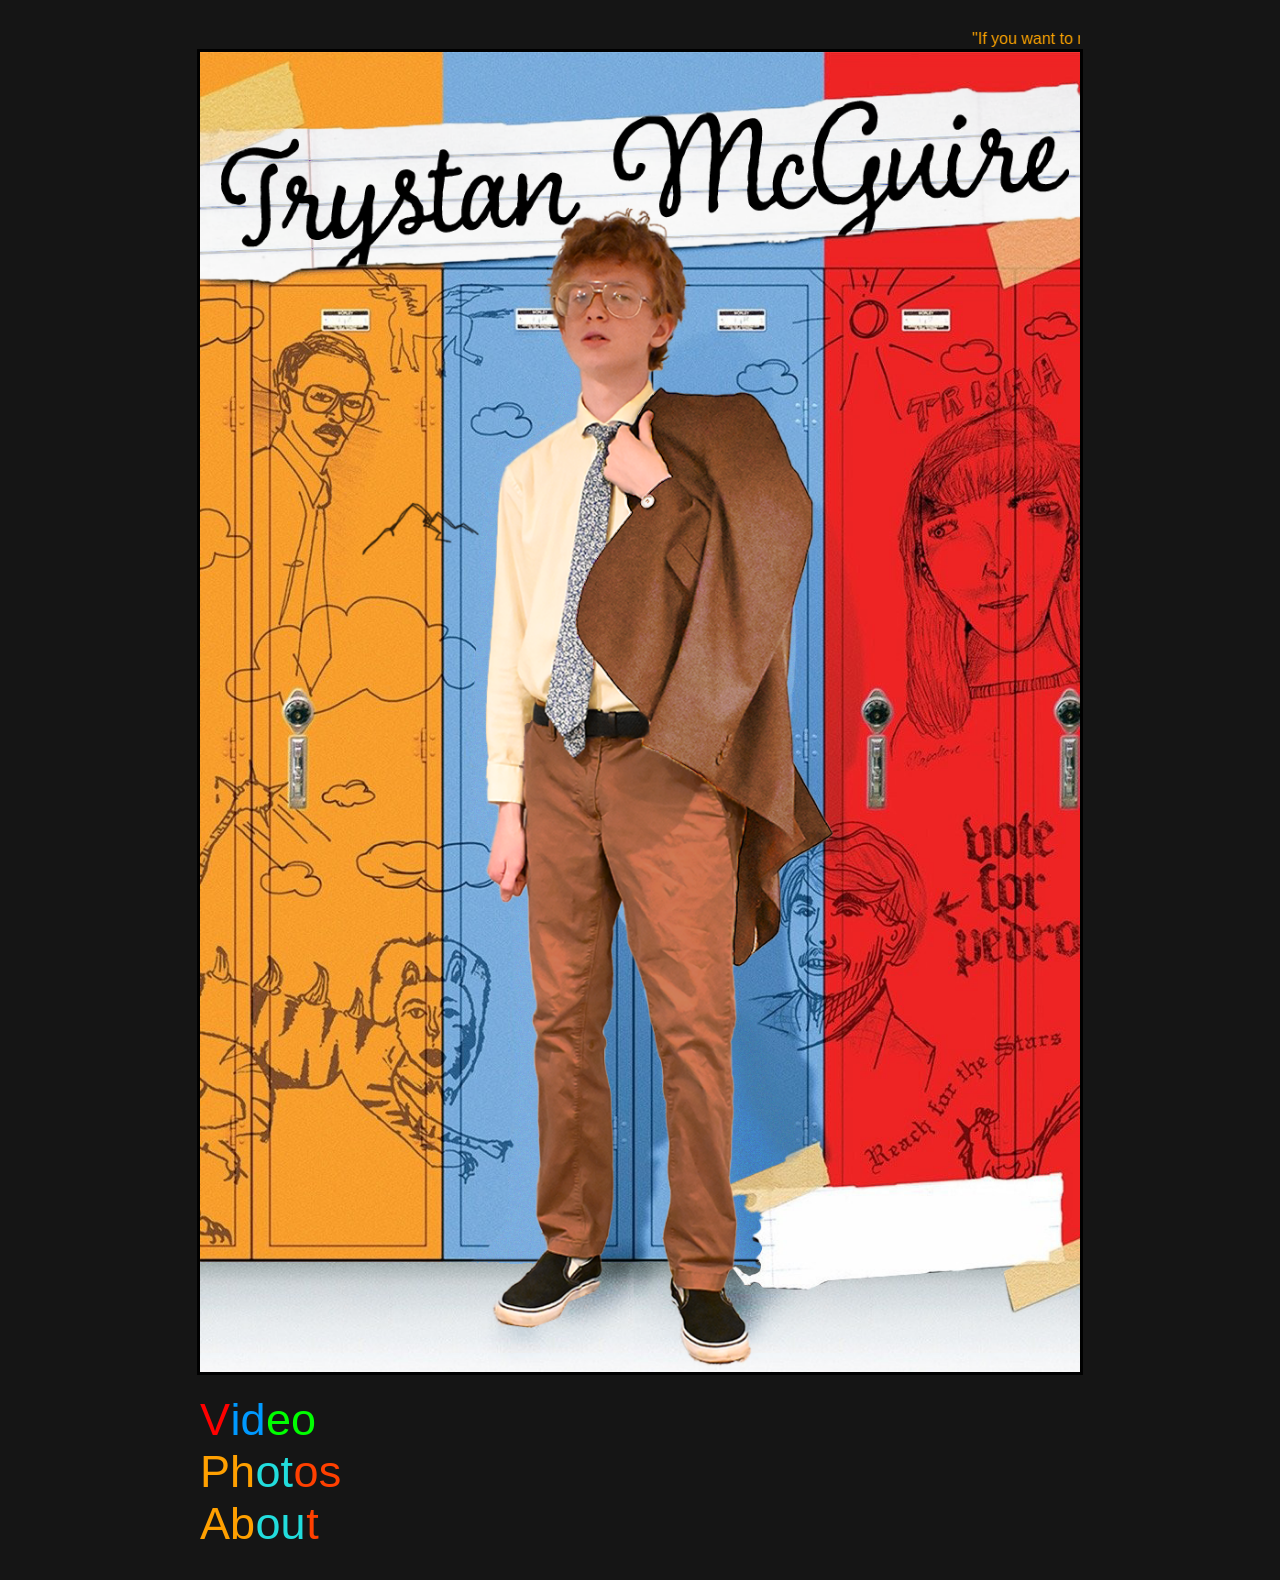
==== commit bd23f996: "Add files via upload" ====
--- a/index.html
+++ b/index.html
@@ -18,6 +18,8 @@
             margin: 30px;
             padding: 0;
             background-color: #151515;
+			margin-left: 200px;
+			margin-right: 200px;
         }
        
         marquee {
@@ -27,13 +29,9 @@
 
         marquee a {
             margin-right: 200px; /* Adjust the spacing between phrases */
-			color: red
+			color: orange
         }
 
-		
-		#margin300 {
-			margin-left: 300px
-		}
 		
 a:link, a:visited {
   color: purple;
@@ -56,7 +54,6 @@
 		.napoleon {
   object-fit: cover;
   width: 100%;
-  height: 45vw;
   object-position: center 5%;
   outline: solid; color: black;
 }
@@ -89,10 +86,10 @@
 	</a>
 	<br>
 				<a href="about.html" class="videolink">
-		<font color="00ddbb">A</font>
-		<font color="00aa99">b</font>
-		<font color="00dd66">o</font>
-		<font color="00ff33">ut</font>
-	</a>
+		<font color="ffa000">Ab</font>
+		<font color="22dddd">ou</font>
+		<font color="ff4000">t</font>
+					</a>
+	
 </body>
 </html>
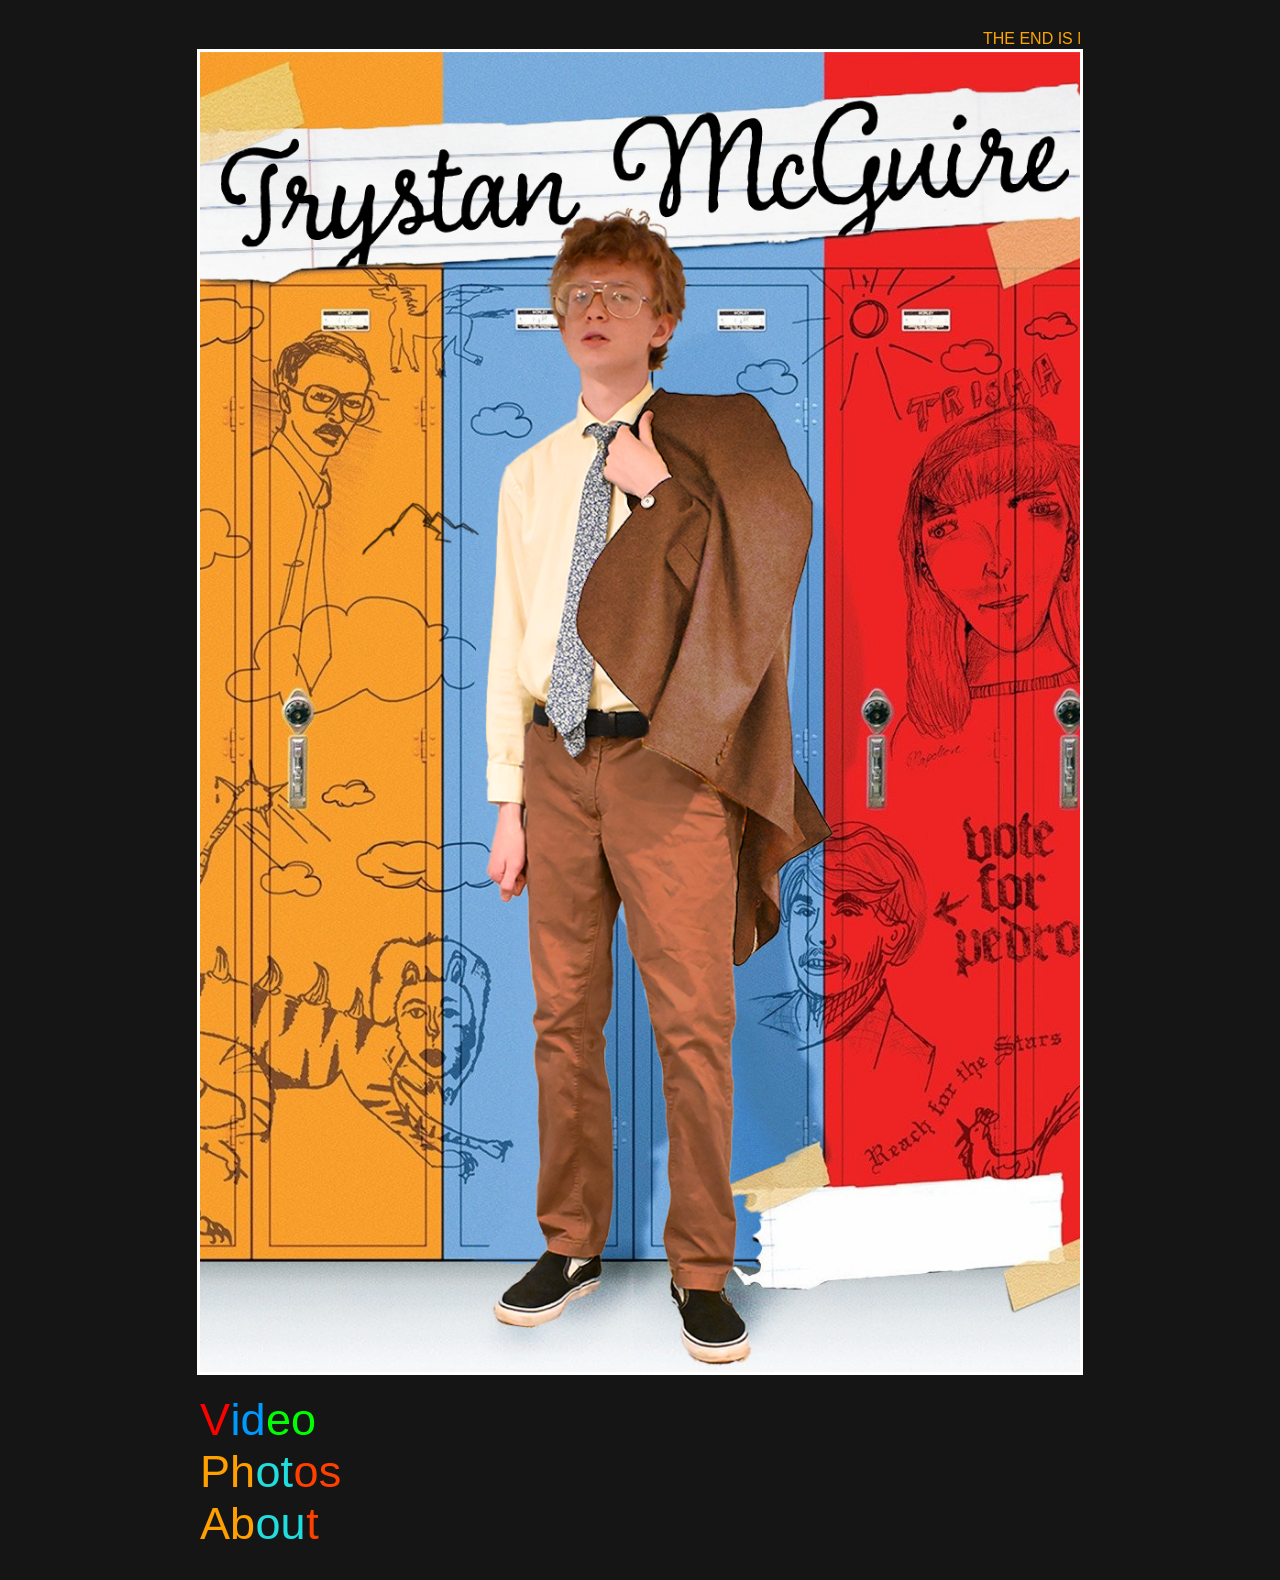
==== commit 0ce05282: "Add files via upload" ====
--- a/index.html
+++ b/index.html
@@ -55,7 +55,7 @@
   object-fit: cover;
   width: 100%;
   object-position: center 5%;
-  outline: solid; color: black;
+  outline: solid; color: white;
 }
 		
 		.homelink a {
@@ -66,7 +66,7 @@
 
 <body>
 	    <marquee behavior="scroll" direction="left" scrollamount="5">
-        <a>"If you want to make the world a better place, Take a look at yourself and make a change. Hooo" -BATMAN</a>
+        <a>THE END IS NEVER THE END IS NEVER THE END IS NEVER THE END IS NEVER THE END IS NEVER THE END IS NEVER THE END IS NEVER THE END IS NEVER THE END IS NEVER THE END IS NEVER THE END IS NEVER THE END IS NEVER THE END IS NEVER THE END IS NEVER THE END IS NEVER THE END IS NEVER THE END IS NEVER THE END IS NEVER THE END IS NEVER THE END IS NEVER THE END IS NEVER THE END IS NEVER THE END IS NEVER THE END IS NEVER THE END IS NEVER THE END IS NEVER THE END IS NEVER THE END IS NEVER THE END IS NEVER THE END IS NEVER THE END IS NEVER THE END IS NEVER THE END IS NEVER THE END IS NEVER THE END IS NEVER THE END IS NEVER THE END IS NEVER THE END IS NEVER THE END IS NEVER THE END IS NEVER THE END IS NEVER THE END IS NEVER THE END IS NEVER THE END IS NEVER THE END IS NEVER THE END IS NEVER THE END IS NEVER THE END IS NEVER THE END IS NEVER THE END IS NEVER THE END IS NEVER THE END IS NEVER THE END IS NEVER THE END IS NEVER THE END IS NEVER THE END IS NEVER THE END IS NEVER THE END IS NEVER</a>
         <!-- Add more <a> tags for additional phrases -->	
     </marquee>
 	
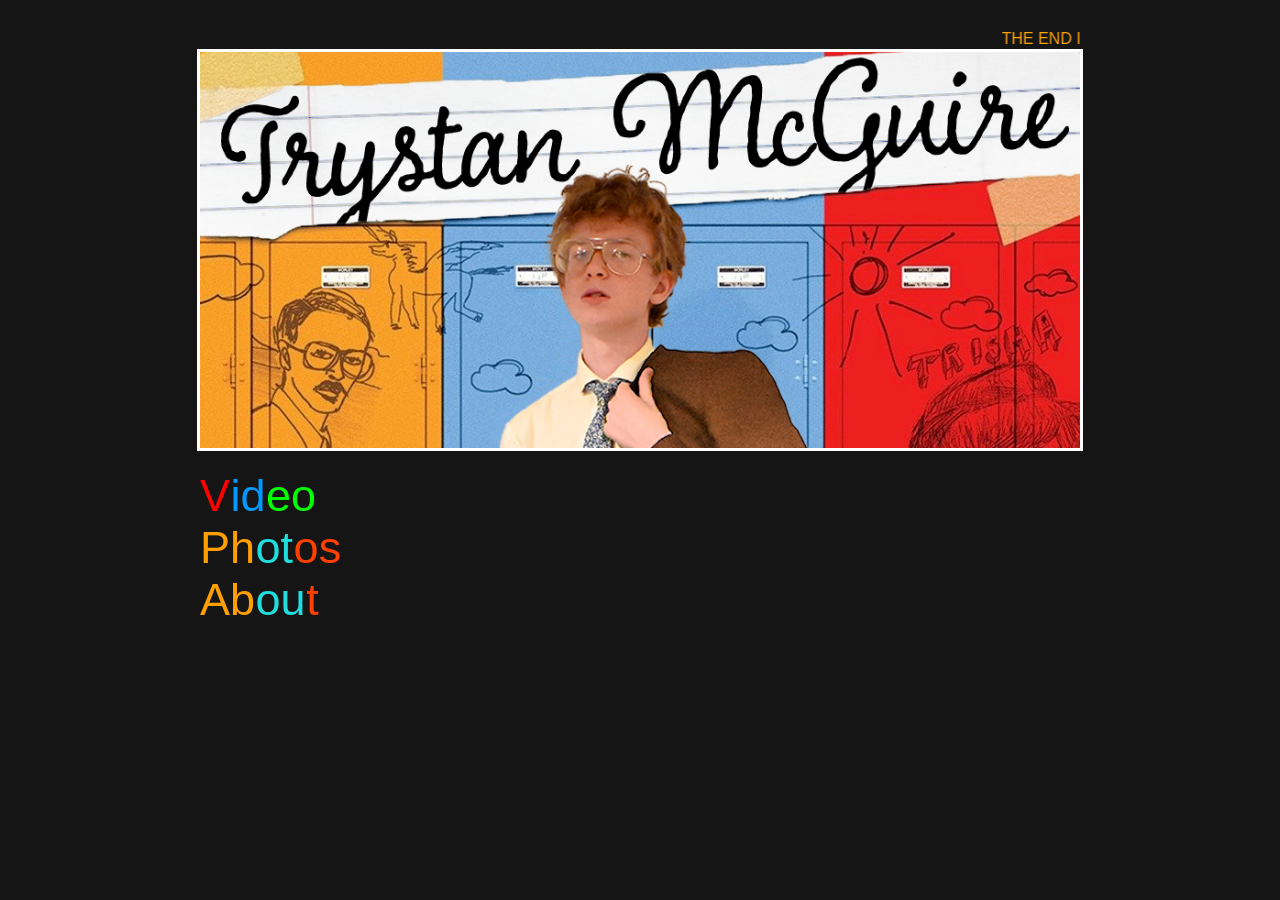
==== commit 9f710b10: "Update index.html" ====
--- a/index.html
+++ b/index.html
@@ -79,7 +79,7 @@
 		<font color="00ff00">eo</font>
 	</a>
 		<br>
-			<a href="#" class="videolink">
+			<a href="photos.html" class="videolink">
 		<font color="ffa000">Ph</font>
 		<font color="22dddd">ot</font>
 		<font color="ff4000">os</font>
@@ -92,4 +92,4 @@
 					</a>
 	
 </body>
-</html>+</html>
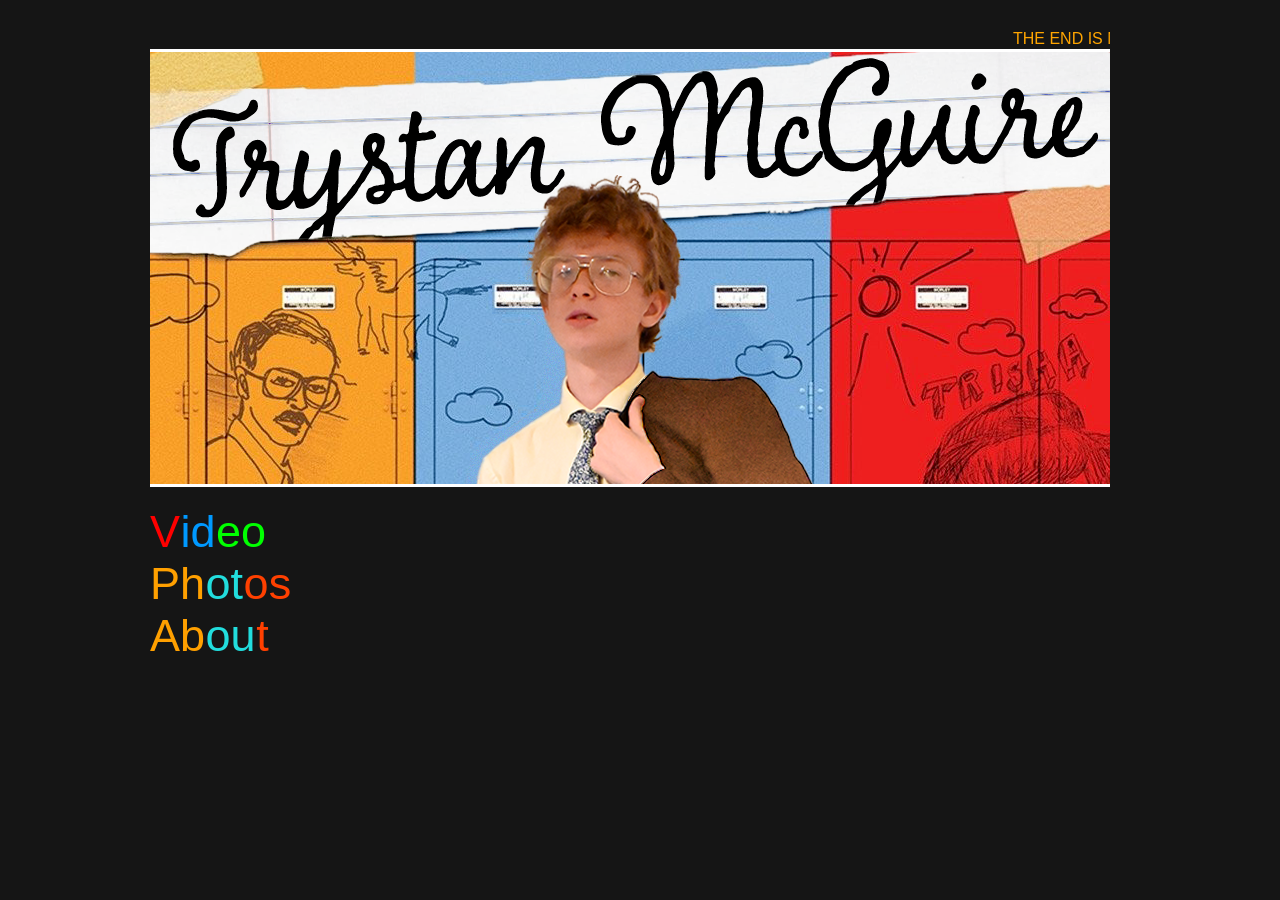
==== commit 125685e4: "Add files via upload" ====
--- a/index.html
+++ b/index.html
@@ -18,8 +18,8 @@
             margin: 30px;
             padding: 0;
             background-color: #151515;
-			margin-left: 200px;
-			margin-right: 200px;
+			min-width: 480px;
+
         }
        
         marquee {
@@ -61,10 +61,33 @@
 		.homelink a {
     color: red;
 }		
+		.bgVideo {
+  position: fixed;
+  right: 0;
+  bottom: 0;
+  min-width: 100%;
+  min-height: 100%;
+}
+	.content {
+   position:relative;
+   margin: 30px;
+   padding: 0;
+   margin-right: 140px;
+	margin-left: 120px;
+   min-width: 480px;
+   background-color: #151515;
+	outline: solid;
+	outline-width: 20px;
+	outline-color: #151515;
+		}
     </style>
 </head>
 
 <body>
+		<video autoplay muted loop class="bgVideo">
+  <source src="index/Gumball-BG.mp4" type="video/mp4">
+</video>
+	<div class="content">
 	    <marquee behavior="scroll" direction="left" scrollamount="5">
         <a>THE END IS NEVER THE END IS NEVER THE END IS NEVER THE END IS NEVER THE END IS NEVER THE END IS NEVER THE END IS NEVER THE END IS NEVER THE END IS NEVER THE END IS NEVER THE END IS NEVER THE END IS NEVER THE END IS NEVER THE END IS NEVER THE END IS NEVER THE END IS NEVER THE END IS NEVER THE END IS NEVER THE END IS NEVER THE END IS NEVER THE END IS NEVER THE END IS NEVER THE END IS NEVER THE END IS NEVER THE END IS NEVER THE END IS NEVER THE END IS NEVER THE END IS NEVER THE END IS NEVER THE END IS NEVER THE END IS NEVER THE END IS NEVER THE END IS NEVER THE END IS NEVER THE END IS NEVER THE END IS NEVER THE END IS NEVER THE END IS NEVER THE END IS NEVER THE END IS NEVER THE END IS NEVER THE END IS NEVER THE END IS NEVER THE END IS NEVER THE END IS NEVER THE END IS NEVER THE END IS NEVER THE END IS NEVER THE END IS NEVER THE END IS NEVER THE END IS NEVER THE END IS NEVER THE END IS NEVER THE END IS NEVER THE END IS NEVER THE END IS NEVER THE END IS NEVER THE END IS NEVER</a>
         <!-- Add more <a> tags for additional phrases -->	
@@ -90,6 +113,6 @@
 		<font color="22dddd">ou</font>
 		<font color="ff4000">t</font>
 					</a>
-	
+	</div>
 </body>
-</html>
+</html>
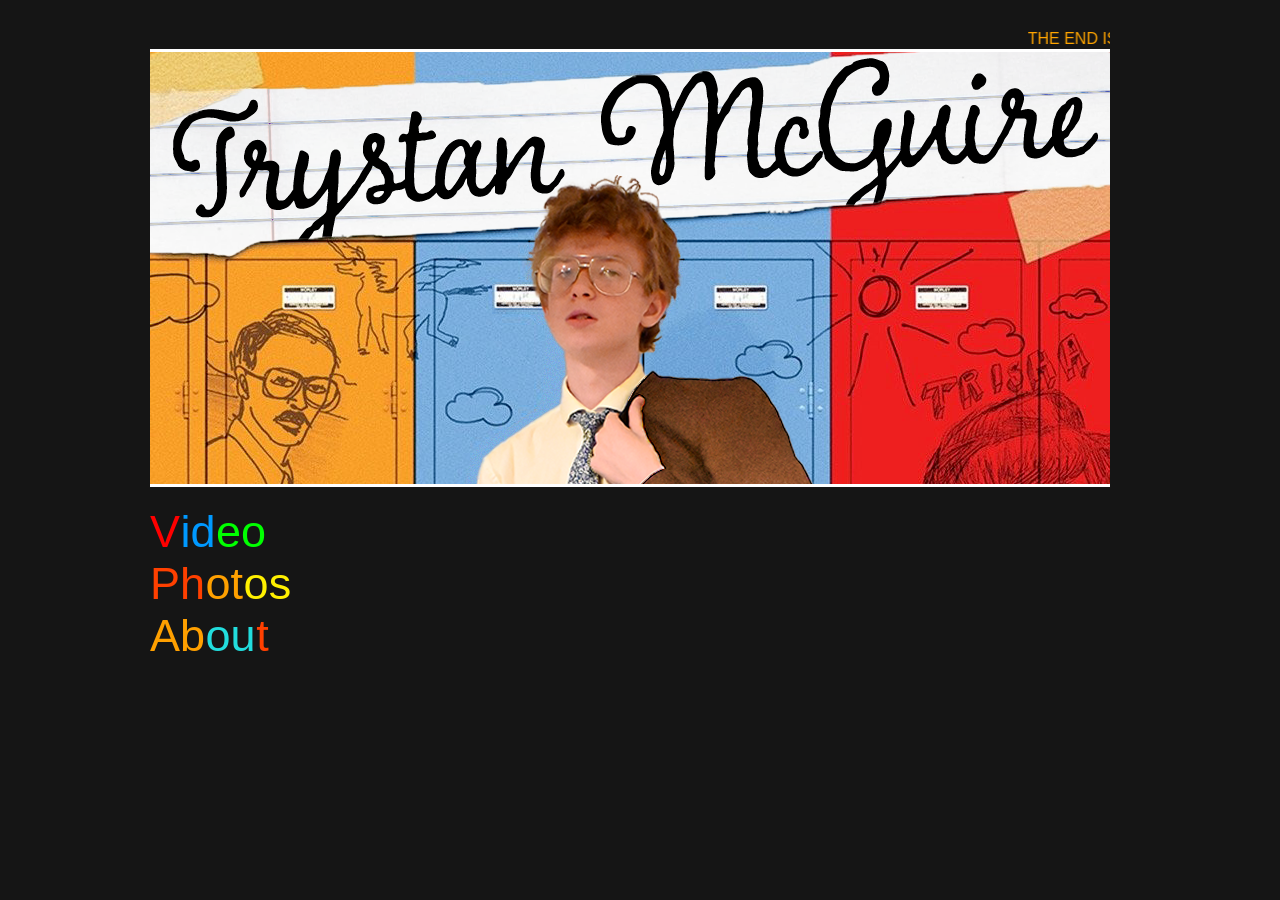
==== commit cef063a3: "Add files via upload" ====
--- a/index.html
+++ b/index.html
@@ -103,9 +103,9 @@
 	</a>
 		<br>
 			<a href="photos.html" class="videolink">
-		<font color="ffa000">Ph</font>
-		<font color="22dddd">ot</font>
-		<font color="ff4000">os</font>
+		<font color="ff4000">Ph</font>
+		<font color="ffa000">ot</font>
+		<font color="fff000">os</font>
 	</a>
 	<br>
 				<a href="about.html" class="videolink">
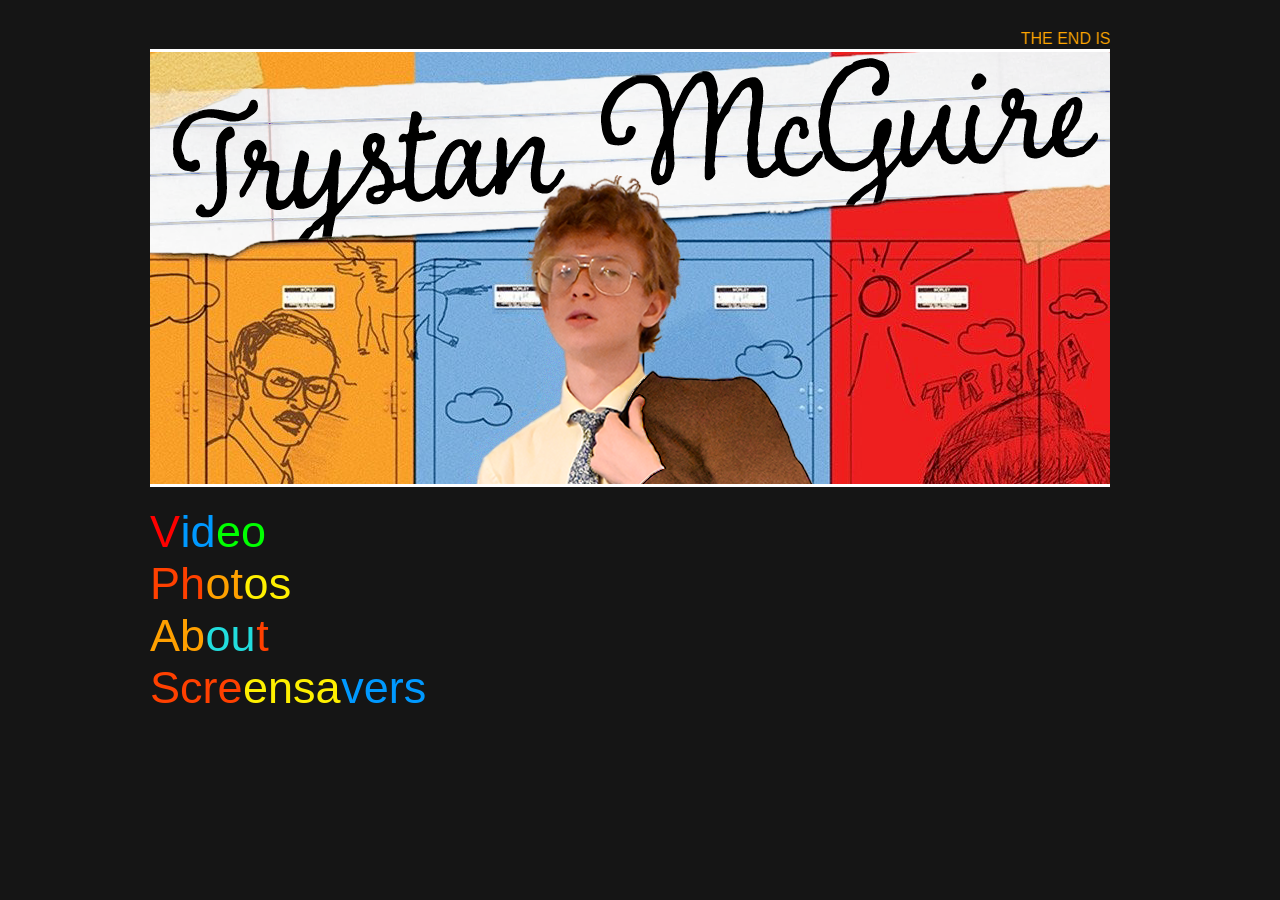
==== commit b1849f40: "Add files via upload" ====
--- a/index.html
+++ b/index.html
@@ -102,17 +102,23 @@
 		<font color="00ff00">eo</font>
 	</a>
 		<br>
-			<a href="photos.html" class="videolink">
+		<a href="photos.html" class="videolink">
 		<font color="ff4000">Ph</font>
 		<font color="ffa000">ot</font>
 		<font color="fff000">os</font>
 	</a>
 	<br>
-				<a href="about.html" class="videolink">
+		<a href="about.html" class="videolink">
 		<font color="ffa000">Ab</font>
 		<font color="22dddd">ou</font>
 		<font color="ff4000">t</font>
 					</a>
+	<br>
+		<a href="screensavers.html" class="videolink">
+		<font color="#ff4000">Scre</font>
+		<font color="fff000">ensa</font>
+		<font color="0099ff">vers</font>
+					</a>
 	</div>
 </body>
 </html>
